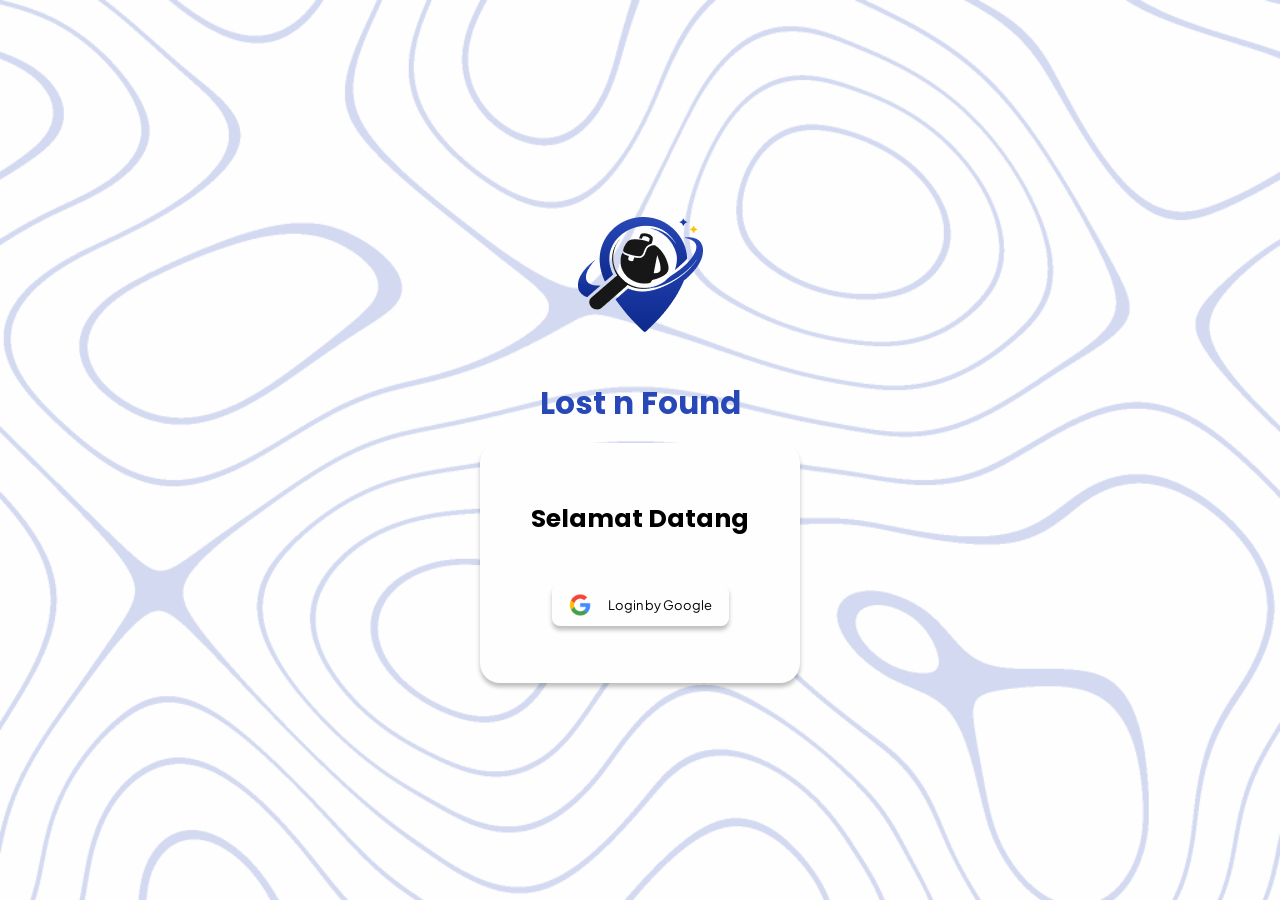
==== index.html @ 7fefeb2a "login layout mobile" ====
<!doctype html>
<html lang="en">
  <head>
    <meta charset="UTF-8" />
    <meta name="viewport" content="width=device-width, initial-scale=1.0" />

    <!-- CSS -->
    <link rel="stylesheet" href="style.css" />
    <link rel="stylesheet" href="/styles/global.css" />
    <title>Document</title>
  </head>
  <body>
    <div class="login-container">
      <img src="images/logo.png" class="logo" />
      <h4 class="title text-h4 font-poppins text-primary">Lost n Found</h4>
      <div class="login-card">
        <h5 class="text-h5 font-poppins">Selamat Datang</h5>
        <button class="google-btn font-jakarta text-body">
          <img src="images/google.png" />
          Login by Google
        </button>
      </div>
    </div>
  </body>
</html>
---- style.css ----
body {
  position: relative;
  background-color: #fefefe;
}

body::before {
  content: '';
  position: fixed;
  inset: 0;
  background-image: url('images/loginImage.png');
  background-size: cover;
  background-repeat: repeat;
  opacity: 0.2;
  z-index: -1;
}

.login-container {
  min-height: 100vh;
  display: flex;
  flex-direction: column;
  align-items: center;
  justify-content: center;
  text-align: center;
}

.logo {
  width: 125px;
  margin-bottom: 50px;
}

.title {
  margin-bottom: 20px;
  line-height: 120%;
}

.login-card {
  display: flex;
  background-color: #fefefe;
  width: 320px;
  height: 240px;
  padding: 52px 20px;
  border-radius: 20px;
  box-shadow: 0 4px 4px 0 rgba(0, 0, 0, 0.25);
  flex-direction: column;
  justify-content: center;
  align-items: center;
  gap: 48px;
}

.google-btn {
  display: flex;
  width: 177px;
  height: 42px;
  align-items: center;
  justify-content: center;
  gap: 16px;
  padding: 10px 15px;
  border: none;
  border-radius: 8px;
  box-shadow: 0 4px 4px 0 rgba(0, 0, 0, 0.25);
  background-color: #fefefe;
  cursor: pointer;
}

.google-btn:hover {
  background-color: #dedbd8;
}

.google-btn img {
  width: 24px;
  height: 24px;
}
---- styles/global.css ----
@import url("https://fonts.googleapis.com/css2?family=Poppins:wght@400;500;600;700&family=Plus+Jakarta+Sans:wght@400;500;600;700&display=swap");
* {
  margin: 0;
  padding: 0;
  box-sizing: border-box;
}

:root {
  /* FONT */
  --font-poppins: "Poppins", sans-serif;
  --font-jakarta: "Plus Jakarta Sans", sans-serif;

  --text-caption: 0.625rem;
  --text-body: 0.813rem;
  --text-title2: 1rem;
  --text-title1: 1.25rem;
  --text-h5: 1.563rem;
  --text-h4: 1.938rem;
  --text-h3: 2.438rem;
  --text-h2: 3.063rem;
  --text-h1: 3.813rem;

  /* COLOR */
  /* ROYALE BLUE */
  --royale-light: #eaeef8;
  --royale-light-hover: #dfe4f4;
  --royale-light-active: #bcc6e9;

  --royale: #2848b7;
  --royale-hover: #2441a5;
  --royale-active: #203a92;

  --royale-dark: #1e3689;
  --royale-dark-hover: #182b6e;
  --royale-dark-active: #122053;

  --royale-darker: #0e193f;

  /* CHARCOAL */
  --charcoal-light: #e9e9e9;
  --charcoal-light-hover: #dddddd;
  --charcoal-light-active: #b9b9b9;

  --charcoal: #1e1e1e;
  --charcoal-hover: #1b1b1b;
  --charcoal-active: #181818;

  --charcoal-dark: #171717;
  --charcoal-dark-hover: #121212;
  --charcoal-dark-active: #0d0d0d;

  --charcoal-darker: #0b0b0b;

  /* LIGHT CREAM */
  --cream-light: #fefefe;
  --cream-light-hover: #fefcfc;
  --cream-light-active: #fdfbf9;

  --cream: #f7f3f0;
  --cream-hover: #dedbd8;
  --cream-active: #c6c2c0;

  --cream-dark: #b9b6b4;
  --cream-dark-hover: #94928f;
  --cream-dark-active: #6f6d6c;

  --cream-darker: #565553;
}

/* font utilities */
.font-poppins {
  font-family: var(--font-poppins);
}

.font-jakarta {
  font-family: var(--font-jakarta);
}

/* text size utilities */
.text-caption {
  font-size: var(--text-caption);
  line-height: 1.4;
}
.text-body {
  font-size: var(--text-body);
  line-height: 1.4;
}
.text-title2 {
  font-size: var(--text-title2);
  line-height: 1.5;
}
.text-title1 {
  font-size: var(--text-title1);
  line-height: 1.5;
}
.text-h5 {
  font-size: var(--text-h5);
  line-height: 1.4;
}
.text-h4 {
  font-size: var(--text-h4);
  line-height: 1.3;
}
.text-h3 {
  font-size: var(--text-h3);
  line-height: 1.2;
}
.text-h2 {
  font-size: var(--text-h2);
  line-height: 1.2;
}
.text-h1 {
  font-size: var(--text-h1);
  line-height: 1.1;
}

/* font weight */

.font-regular {
  font-weight: 400;
}
.font-medium {
  font-weight: 500;
}
.font-semibold {
  font-weight: 600;
}
.font-bold {
  font-weight: 700;
}

/*text color utilities */
.text-primary {
  color: var(--royale);
}
.text-primary-hover:hover {
  color: var(--royale-hover);
}
.text-primary-active:active {
  color: var(--royale-active);
}

.text-dark {
  color: var(--charcoal);
}
.text-muted {
  color: var(--charcoal-light);
}

.text-cream {
  color: var(--cream);
}

.text-cream-dark {
  color: var(--cream-dark);
}

/* background color utilities */
.bg-primary {
  background: var(--royale);
}
.bg-primary:hover {
  background: var(--royale-hover);
}
.bg-primary:active {
  background: var(--royale-active);
}

.bg-cream {
  background: var(--cream);
}
.bg-cream:hover {
  background: var(--cream-hover);
}
.bg-cream:active {
  background: var(--cream-active);
}
.bg-dark {
  background: var(--charcoal);
}
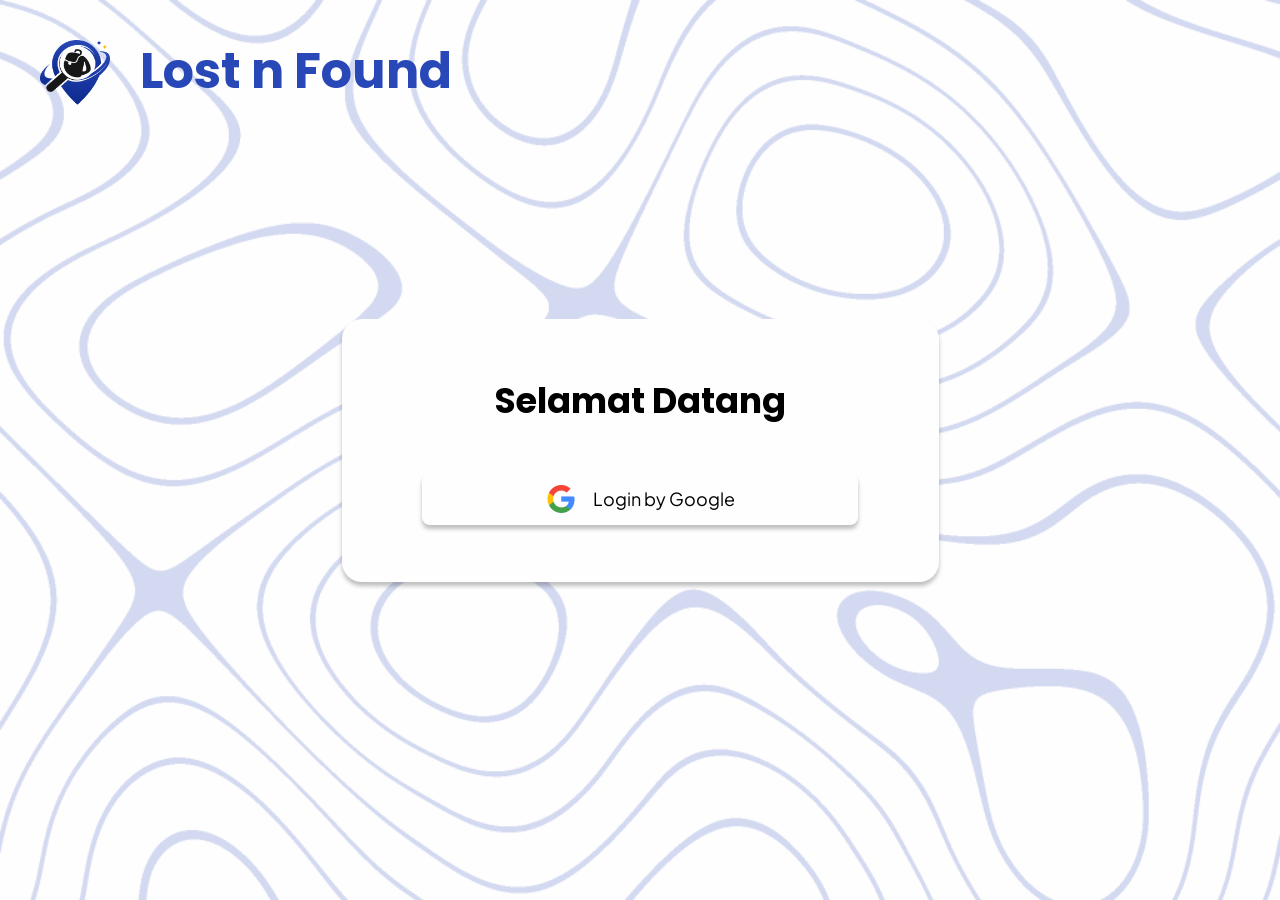
==== commit 34cb92c7: "responsive tablet dan dekstop" ====
--- a/index.html
+++ b/index.html
@@ -6,7 +6,7 @@
 
     <!-- CSS -->
     <link rel="stylesheet" href="style.css" />
-    <link rel="stylesheet" href="/styles/global.css" />
+    <link rel="stylesheet" href="styles/global.css" />
     <title>Document</title>
   </head>
   <body>
--- a/style.css
+++ b/style.css
@@ -70,3 +70,73 @@
   width: 24px;
   height: 24px;
 }
+
+@media (min-width: 768px) {
+  .logo {
+    width: 180px;
+  }
+
+  .login-container .title {
+    font-size: 49px;
+  }
+
+  .login-card {
+    width: 473px;
+    height: 240px;
+  }
+
+  .login-card h5 {
+    font-size: 31px;
+  }
+
+  .login-card .google-btn {
+    width: 220px;
+    height: 52px;
+    font-size: 16px;
+  }
+
+  .google-btn img {
+    width: 30px;
+    height: 30px;
+  }
+}
+
+@media (min-width: 1024px) {
+  .login-container {
+    position: relative;
+  }
+
+  .logo {
+    position: absolute;
+    top: 40px;
+    left: 40px;
+    width: 70px;
+    margin-bottom: 0;
+  }
+
+  .title {
+    position: absolute;
+    top: 40px;
+    left: 140px;
+    margin: 0;
+  }
+
+  .login-card {
+    width: 597px;
+    height: 263px;
+  }
+
+  .login-card h5 {
+    font-size: 35px;
+  }
+
+  .login-card .google-btn {
+    width: 436px;
+    font-size: 18px;
+  }
+
+  .google-btn img {
+    width: 32px;
+    height: 32px;
+  }
+}
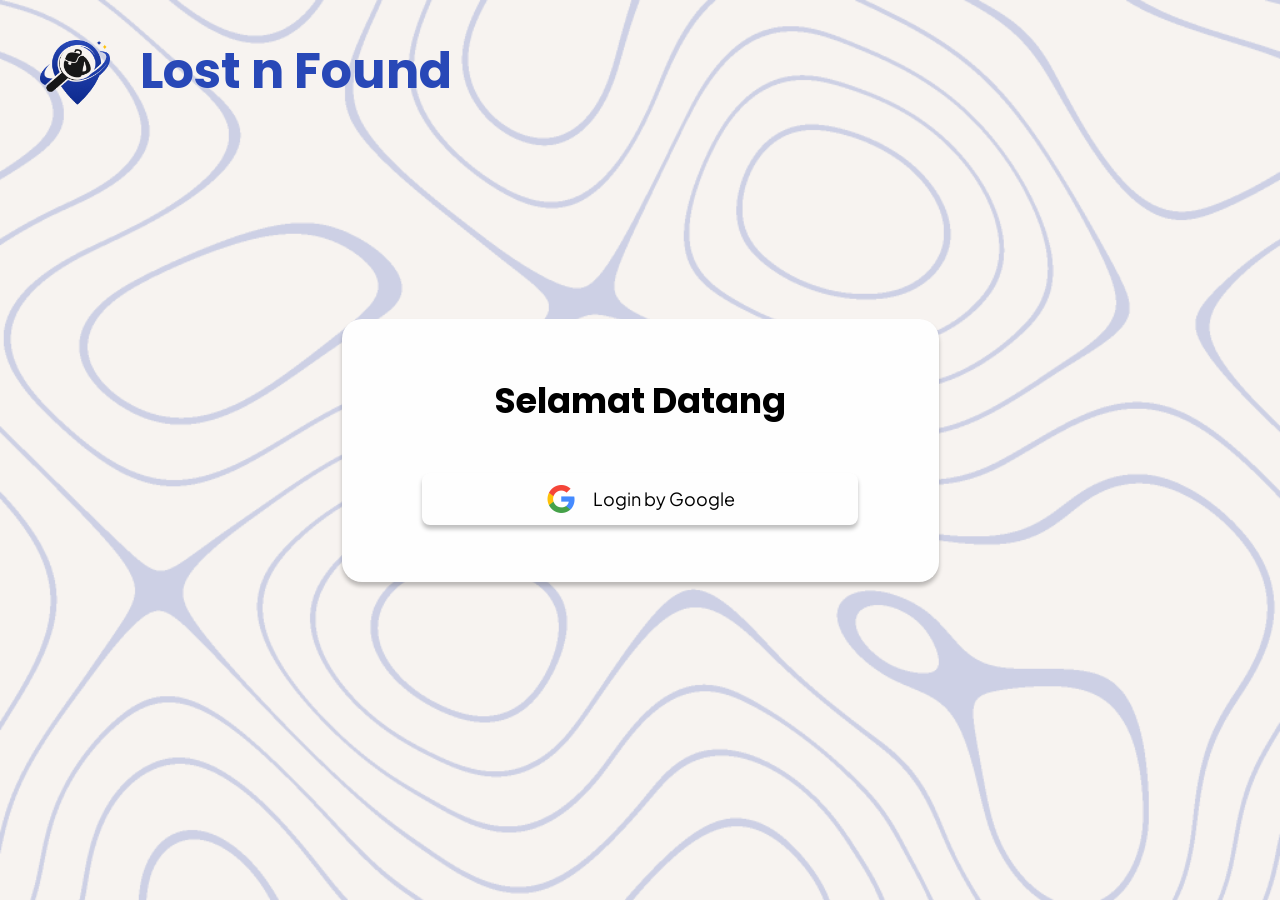
==== commit 0cf36279: "ganti struktur folder" ====
--- a/index.html
+++ b/index.html
@@ -11,12 +11,12 @@
   </head>
   <body>
     <div class="login-container">
-      <img src="images/logo.png" class="logo" />
+      <img src="assets/logo/logoLogin.png" class="logo" />
       <h4 class="title text-h4 font-poppins text-primary">Lost n Found</h4>
       <div class="login-card">
         <h5 class="text-h5 font-poppins">Selamat Datang</h5>
         <button class="google-btn font-jakarta text-body">
-          <img src="images/google.png" />
+          <img src="assets/icons/google.png" />
           Login by Google
         </button>
       </div>
--- a/style.css
+++ b/style.css
@@ -7,7 +7,7 @@
   content: '';
   position: fixed;
   inset: 0;
-  background-image: url('images/loginImage.png');
+  background-image: url('assets/background/loginImage.png');
   background-size: cover;
   background-repeat: repeat;
   opacity: 0.2;
--- a/styles/global.css
+++ b/styles/global.css
@@ -3,6 +3,15 @@
   margin: 0;
   padding: 0;
   box-sizing: border-box;
+  scroll-behavior: smooth;
+  scrollbar-width: none;
+}
+
+*::-webkit-scrollbar {
+  display: none;
+}
+body {
+  background-color: var(--cream);
 }
 
 :root {
@@ -178,3 +187,52 @@
 .bg-dark {
   background: var(--charcoal);
 }
+
+/* size utilities */
+.w-full {
+  width: 100%;
+}
+.h-full {
+  height: 100%;
+}
+.w-screen {
+  width: 100vw;
+}
+.h-screen {
+  height: 100vh;
+}
+
+/* flex utilities */
+.flex {
+  display: flex;
+}
+.flex-col {
+  flex-direction: column;
+}
+.items-center {
+  align-items: center;
+}
+.justify-center {
+  justify-content: center;
+}
+.justify-between {
+  justify-content: space-between;
+}
+.justify-around {
+  justify-content: space-around;
+}
+
+/* reset autofill */
+input:-webkit-autofill,
+input:-webkit-autofill:hover,
+input:-webkit-autofill:focus,
+input:-webkit-autofill:active {
+  -webkit-box-shadow: 0 0 0 1000px transparent inset;
+  -webkit-text-fill-color: white;
+  transition: background-color 9999s ease-in-out 0s;
+}
+
+a {
+  text-decoration: none;
+  color: inherit;
+}
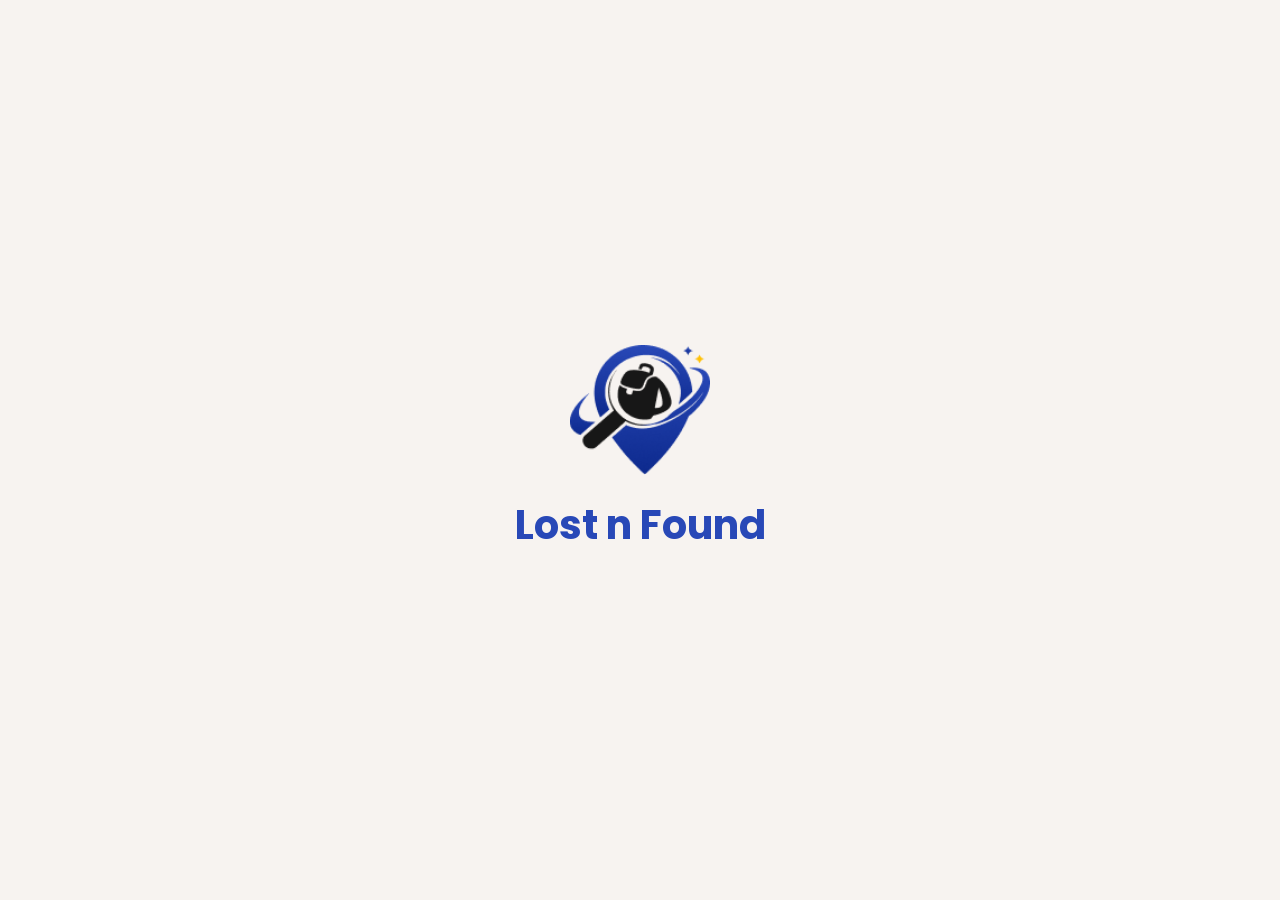
==== commit 8a257538: "Add splash screen" ====
--- a/index.html
+++ b/index.html
@@ -10,16 +10,30 @@
     <title>Document</title>
   </head>
   <body>
+    <!-- SPlash screen -->
+    <div class="splash" id="splash">
+      <div class="splash-content">
+        <img src="assets/logo/logoLogin.png" class="splash-logo" id="logo" />
+        <h1 class="splash-title font-poppins text-primary" id="title">
+          Lost n Found
+        </h1>
+      </div>
+    </div>
+
     <div class="login-container">
       <img src="assets/logo/logoLogin.png" class="logo" />
       <h4 class="title text-h4 font-poppins text-primary">Lost n Found</h4>
       <div class="login-card">
         <h5 class="text-h5 font-poppins">Selamat Datang</h5>
-        <button class="google-btn font-jakarta text-body">
-          <img src="assets/icons/google.png" />
-          Login by Google
-        </button>
+        <form action="home/index.html">
+          <button class="google-btn font-jakarta text-body">
+            <img src="assets/icons/google.png" />
+            Login by Google
+          </button>
+        </form>
       </div>
     </div>
+
+    <script src="scripts/core.js"></script>
   </body>
 </html>
--- a/style.css
+++ b/style.css
@@ -9,8 +9,8 @@
   inset: 0;
   background-image: url('assets/background/loginImage.png');
   background-size: cover;
-  background-repeat: repeat;
-  opacity: 0.2;
+  background-repeat: no-repeat;
+  opacity: 0.15;
   z-index: -1;
 }
 
@@ -71,6 +71,70 @@
   height: 24px;
 }
 
+/* splash screen */
+.splash {
+  position: fixed;
+  inset: 0;
+  background: #f7f3f0;
+  display: flex;
+  align-items: center;
+  justify-content: center;
+  z-index: 9999;
+}
+
+.splash-content {
+  text-align: center;
+}
+
+.splash-logo {
+  width: 120px;
+  opacity: 0;
+  transform: scale(0.8);
+}
+
+.splash-title {
+  color: #fff;
+  margin-top: 16px;
+  opacity: 0;
+  transform: translateY(10px);
+}
+
+/* Animasi */
+.show-logo {
+  animation: fadeScale 0.8s forwards;
+}
+
+.show-text {
+  animation: fadeUp 0.8s forwards;
+}
+
+@keyframes fadeScale {
+  to {
+    opacity: 1;
+    transform: scale(1);
+  }
+}
+
+@keyframes fadeUp {
+  to {
+    opacity: 1;
+    transform: translateY(0);
+  }
+}
+
+/* Splash keluar */
+.splash.hide {
+  animation: slideUp 0.8s forwards;
+}
+
+@keyframes slideUp {
+  to {
+    transform: translateY(-100%);
+    opacity: 0;
+  }
+}
+
+/* Tablet */
 @media (min-width: 768px) {
   .logo {
     width: 180px;
@@ -99,8 +163,17 @@
     width: 30px;
     height: 30px;
   }
-}
-
+
+  .splash-logo {
+    width: 120px;
+  }
+
+  .splash-title {
+    font-size: 32px;
+  }
+}
+
+/* Dekstop */
 @media (min-width: 1024px) {
   .login-container {
     position: relative;
@@ -111,7 +184,6 @@
     top: 40px;
     left: 40px;
     width: 70px;
-    margin-bottom: 0;
   }
 
   .title {
@@ -119,6 +191,7 @@
     top: 40px;
     left: 140px;
     margin: 0;
+    font-size: 28px;
   }
 
   .login-card {
@@ -139,4 +212,11 @@
     width: 32px;
     height: 32px;
   }
-}
+  .splash-logo {
+    width: 140px;
+  }
+
+  .splash-title {
+    font-size: 40px;
+  }
+}
--- a/styles/global.css
+++ b/styles/global.css
@@ -88,27 +88,27 @@
 /* text size utilities */
 .text-caption {
   font-size: var(--text-caption);
-  line-height: 1.4;
+  line-height: 1.2;
 }
 .text-body {
   font-size: var(--text-body);
-  line-height: 1.4;
+  line-height: 1.2;
 }
 .text-title2 {
   font-size: var(--text-title2);
-  line-height: 1.5;
+  line-height: 1.2;
 }
 .text-title1 {
   font-size: var(--text-title1);
-  line-height: 1.5;
+  line-height: 1.2;
 }
 .text-h5 {
   font-size: var(--text-h5);
-  line-height: 1.4;
+  line-height: 1.2;
 }
 .text-h4 {
   font-size: var(--text-h4);
-  line-height: 1.3;
+  line-height: 1.2;
 }
 .text-h3 {
   font-size: var(--text-h3);
@@ -120,7 +120,7 @@
 }
 .text-h1 {
   font-size: var(--text-h1);
-  line-height: 1.1;
+  line-height: 1.2;
 }
 
 /* font weight */
@@ -232,6 +232,12 @@
   transition: background-color 9999s ease-in-out 0s;
 }
 
+input {
+  outline: none;
+  border: none;
+  background-color: transparent;
+}
+
 a {
   text-decoration: none;
   color: inherit;
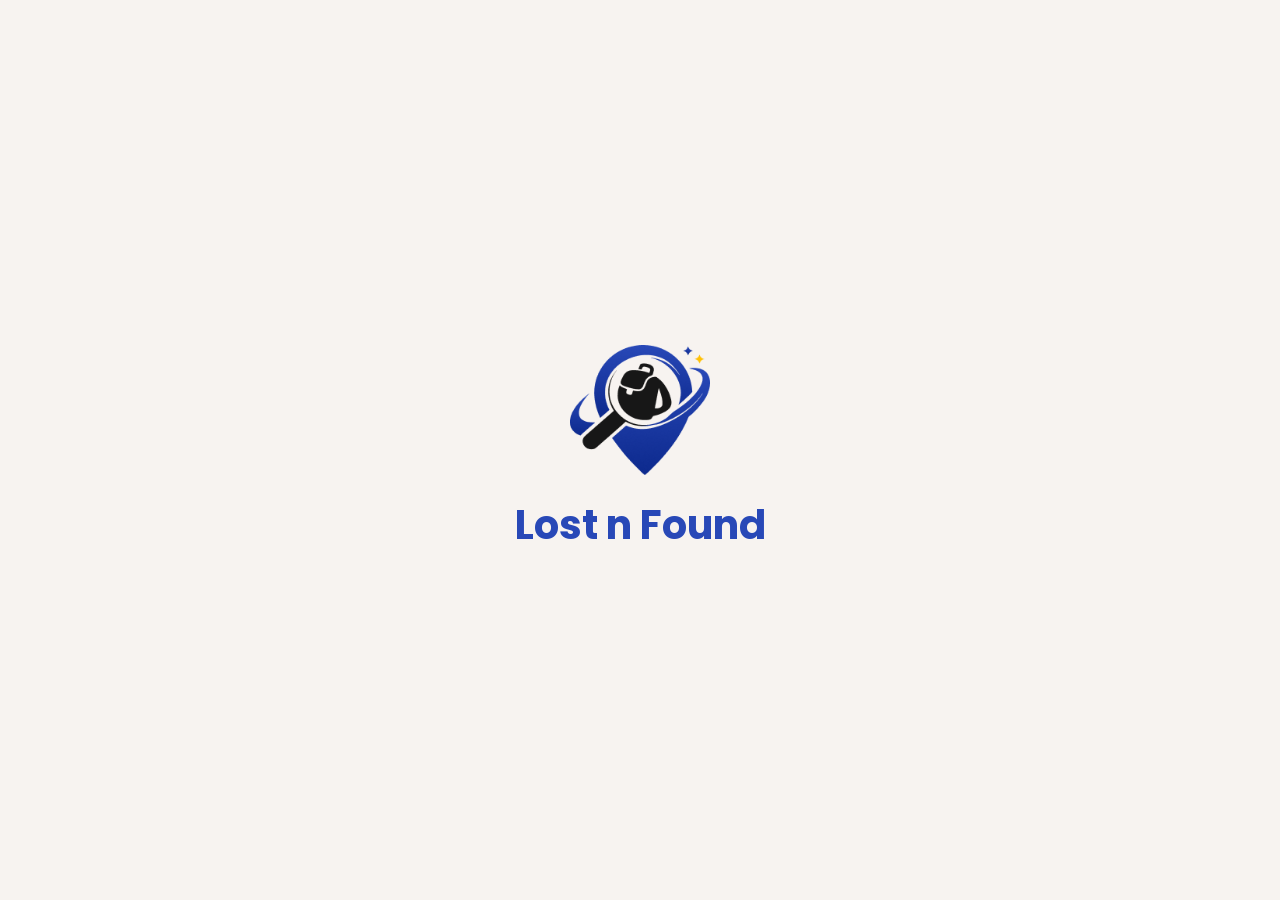
==== commit f10be629: "fix foldering" ====
--- a/index.html
+++ b/index.html
@@ -13,7 +13,7 @@
     <!-- SPlash screen -->
     <div class="splash" id="splash">
       <div class="splash-content">
-        <img src="assets/logo/logoLogin.png" class="splash-logo" id="logo" />
+        <img src="assets/logo/mainLogo.png" class="splash-logo" id="logo" />
         <h1 class="splash-title font-poppins text-primary" id="title">
           Lost n Found
         </h1>
@@ -21,7 +21,7 @@
     </div>
 
     <div class="login-container">
-      <img src="assets/logo/logoLogin.png" class="logo" />
+      <img src="assets/logo/mainLogo.png" class="logo" />
       <h4 class="title text-h4 font-poppins text-primary">Lost n Found</h4>
       <div class="login-card">
         <h5 class="text-h5 font-poppins">Selamat Datang</h5>
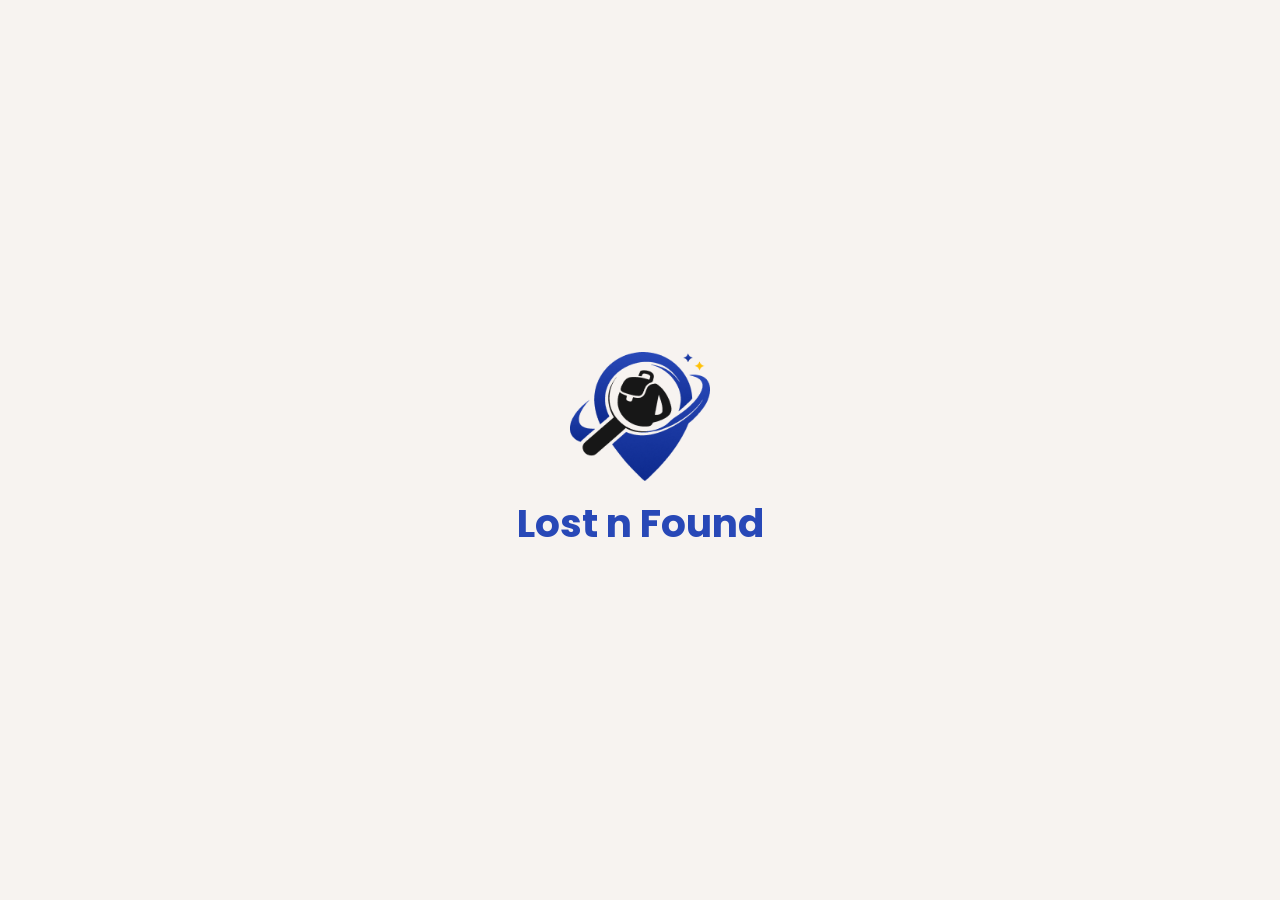
==== commit de596cc1: "refactor" ====
--- a/index.html
+++ b/index.html
@@ -7,24 +7,23 @@
     <!-- CSS -->
     <link rel="stylesheet" href="style.css" />
     <link rel="stylesheet" href="styles/global.css" />
-    <title>Document</title>
+    <title>Lost n Found</title>
   </head>
   <body>
     <!-- SPlash screen -->
     <div class="splash" id="splash">
       <div class="splash-content">
         <img src="assets/logo/mainLogo.png" class="splash-logo" id="logo" />
-        <h1 class="splash-title font-poppins text-primary" id="title">
-          Lost n Found
-        </h1>
+        <h1 class="splash-title font-poppins text-primary" id="title">Lost n Found</h1>
       </div>
     </div>
 
     <div class="login-container">
       <img src="assets/logo/mainLogo.png" class="logo" />
       <h4 class="title text-h4 font-poppins text-primary">Lost n Found</h4>
+
       <div class="login-card">
-        <h5 class="text-h5 font-poppins">Selamat Datang</h5>
+        <h4 class="text-h5 font-poppins">Selamat Datang</h4>
         <form action="home/index.html">
           <button class="google-btn font-jakarta text-body">
             <img src="assets/icons/google.png" />
--- a/style.css
+++ b/style.css
@@ -4,10 +4,10 @@
 }
 
 body::before {
-  content: '';
+  content: "";
   position: fixed;
   inset: 0;
-  background-image: url('assets/background/loginImage.png');
+  background-image: url("assets/background/loginImage.png");
   background-size: cover;
   background-repeat: no-repeat;
   opacity: 0.15;
@@ -141,7 +141,8 @@
   }
 
   .login-container .title {
-    font-size: 49px;
+    font-size: var(--text-h2);
+    line-height: 1.2;
   }
 
   .login-card {
@@ -150,13 +151,15 @@
   }
 
   .login-card h5 {
-    font-size: 31px;
+    font-size: var(--text-h4);
+    line-height: 1.2;
   }
 
   .login-card .google-btn {
     width: 220px;
     height: 52px;
-    font-size: 16px;
+    font-size: var(--text-title2);
+    line-height: 1.2;
   }
 
   .google-btn img {
@@ -169,7 +172,8 @@
   }
 
   .splash-title {
-    font-size: 32px;
+    font-size: var(--text-h4);
+    line-height: 1.2;
   }
 }
 
@@ -179,21 +183,6 @@
     position: relative;
   }
 
-  .logo {
-    position: absolute;
-    top: 40px;
-    left: 40px;
-    width: 70px;
-  }
-
-  .title {
-    position: absolute;
-    top: 40px;
-    left: 140px;
-    margin: 0;
-    font-size: 28px;
-  }
-
   .login-card {
     width: 597px;
     height: 263px;
@@ -217,6 +206,7 @@
   }
 
   .splash-title {
-    font-size: 40px;
-  }
-}
+    font-size: var(--text-h3);
+    line-height: 1.2;
+  }
+}
